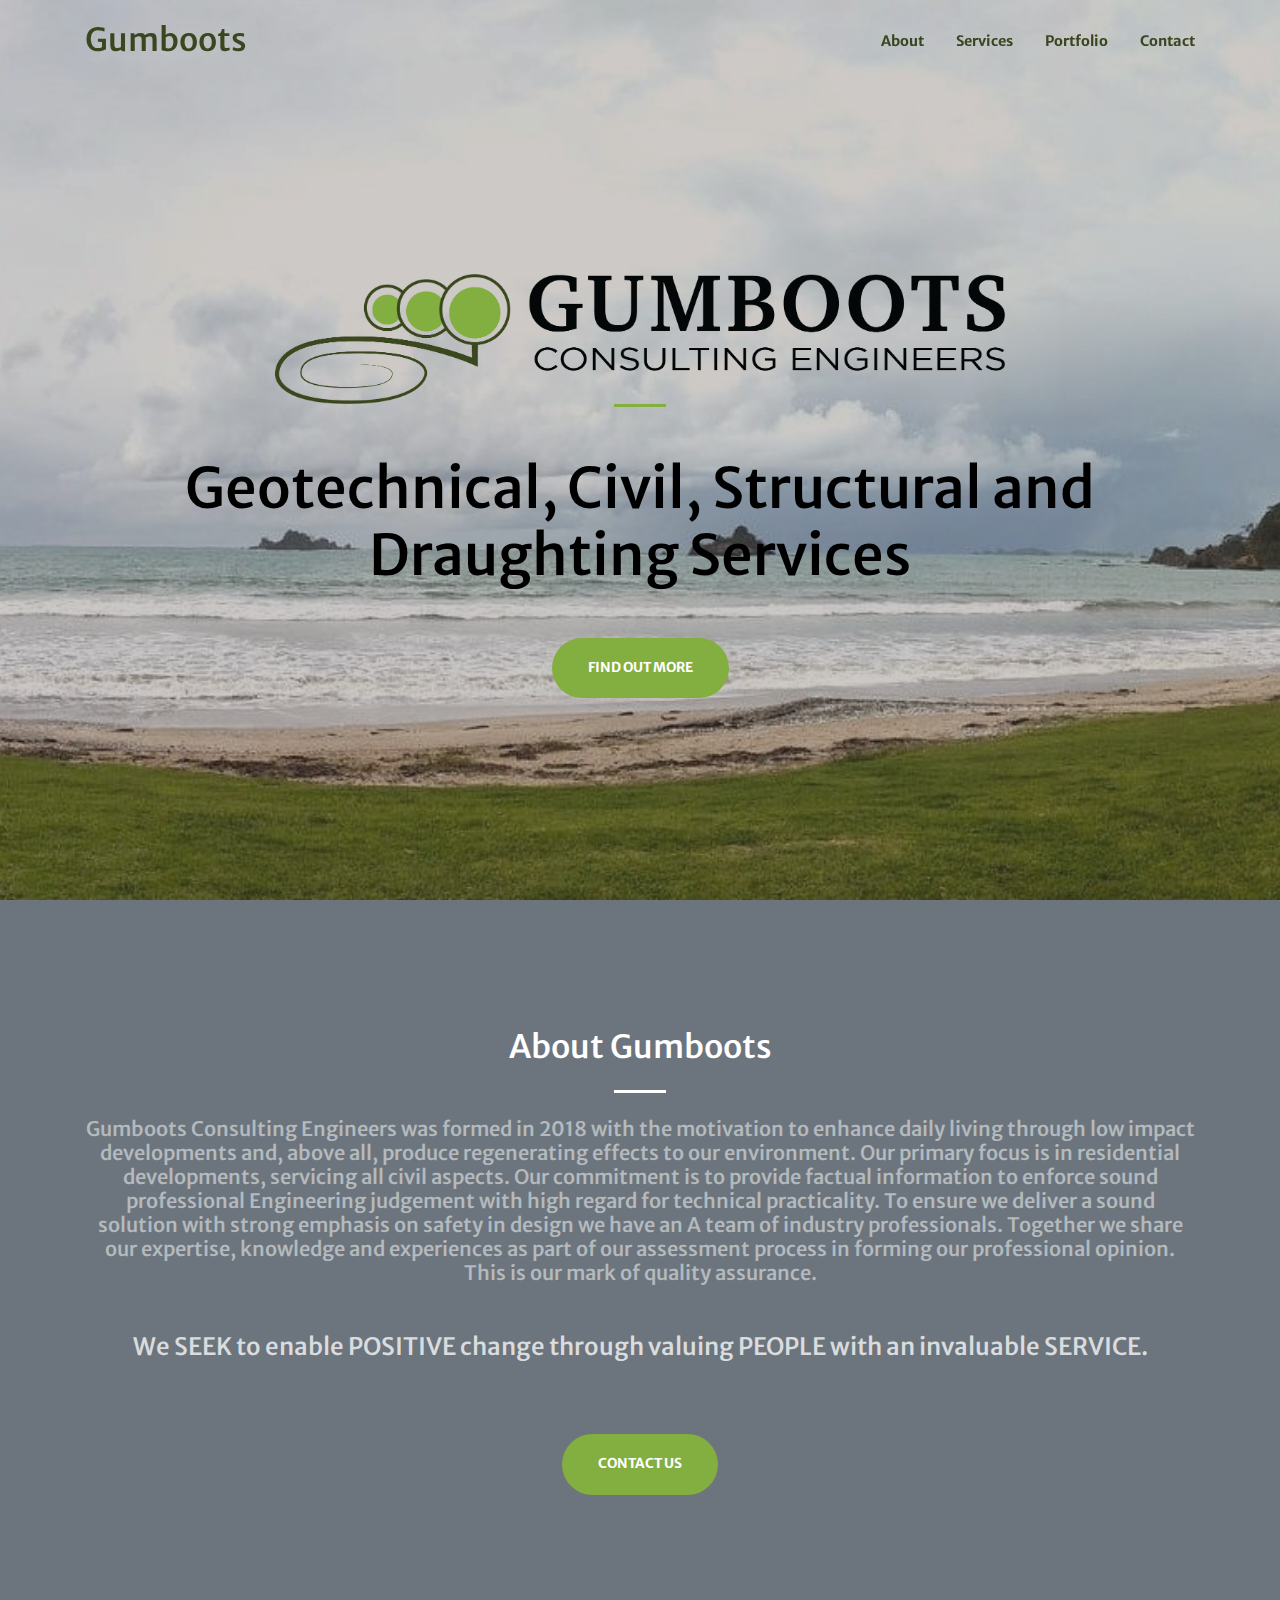
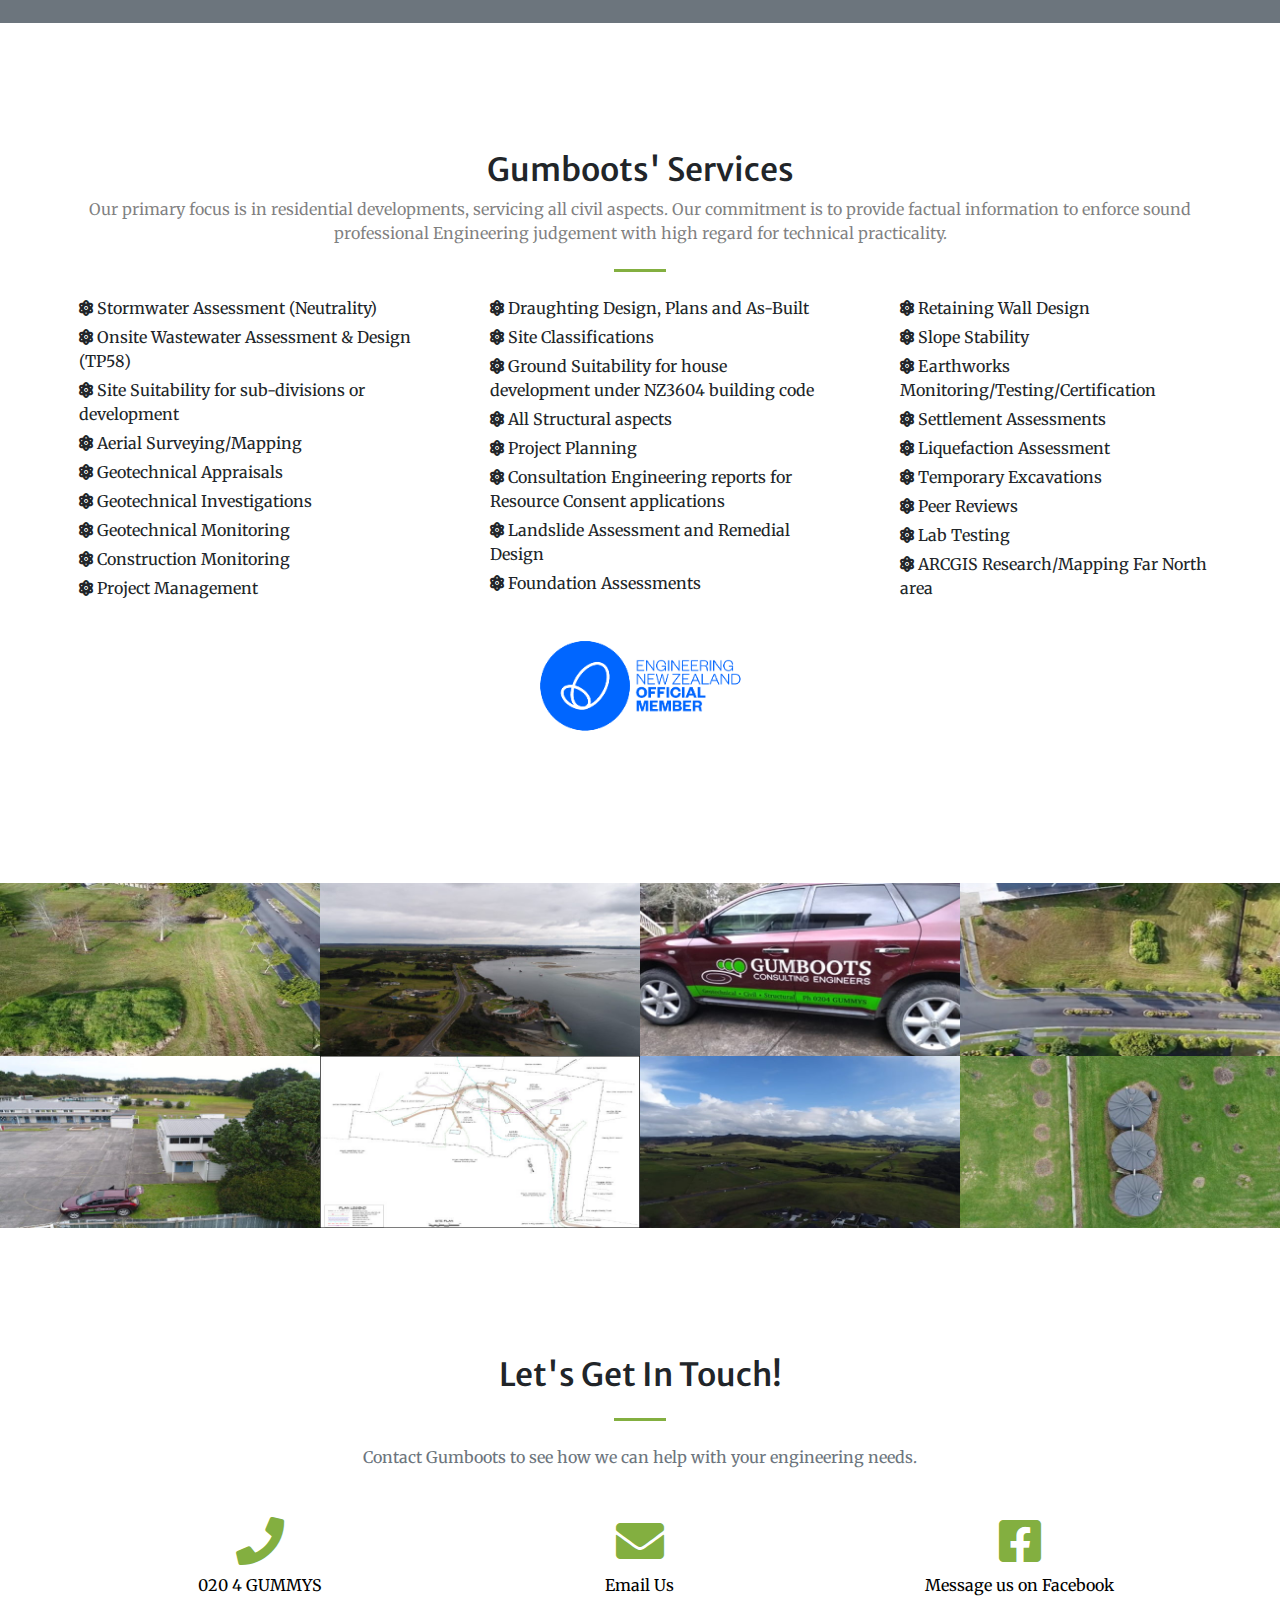
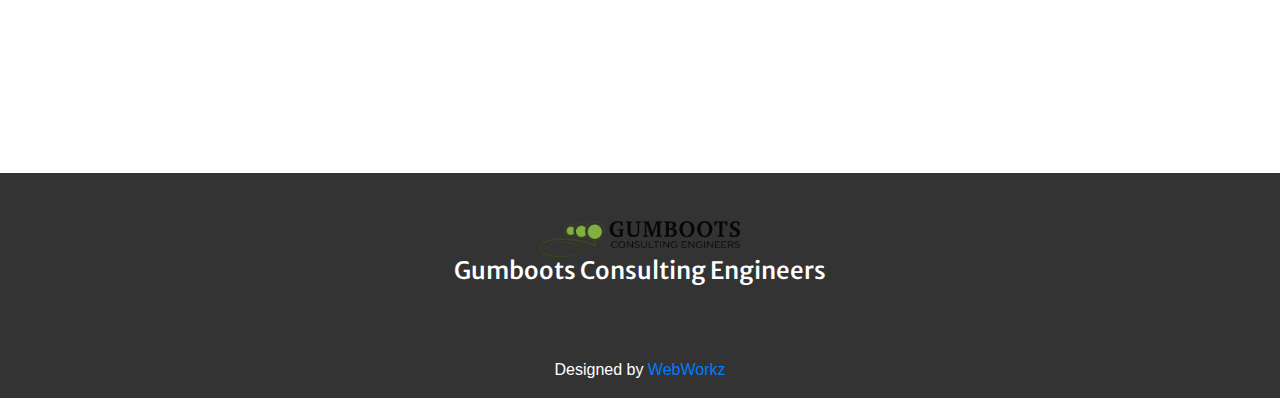
==== home.html @ a35c4b45 "Changed email address" ====
<!DOCTYPE html>
<html lang="en">

<head>

  <meta charset="utf-8">
  <meta name="viewport" content="width=device-width, initial-scale=1, shrink-to-fit=no">
  <meta name="description" content="">
  <meta name="author" content="">

  <title>Gumboots Consulting Engineers</title>
  <link rel="shortcut icon" type="image/png" href="img/icons/favicon-96x96.png" />

  <!-- Font Awesome Icons -->
  <link href="vendor/fontawesome-free/css/all.min.css" rel="stylesheet" type="text/css">

  <!-- Google Fonts -->
  <link href="https://fonts.googleapis.com/css?family=Merriweather+Sans:400,700" rel="stylesheet">
  <link href='https://fonts.googleapis.com/css?family=Merriweather:400,300,300italic,400italic,700,700italic'
    rel='stylesheet' type='text/css'>

  <!-- Plugin CSS -->
  <link href="vendor/magnific-popup/magnific-popup.css" rel="stylesheet">

  <!-- Theme CSS - Includes Bootstrap -->
  <link href="css/creative.css" rel="stylesheet">

</head>

<body id="page-top">

  <!-- Navigation -->
  <nav class="navbar navbar-expand-lg navbar-light fixed-top py-3" id="mainNav">
    <div class="container">
      <a class="navbar-brand js-scroll-trigger" href="#page-top">
        <h2 style="color: #3A4620;">Gumboots</h2>
      </a>
      <button class="navbar-toggler navbar-toggler-right" type="button" data-toggle="collapse"
        data-target="#navbarResponsive" aria-controls="navbarResponsive" aria-expanded="false"
        aria-label="Toggle navigation">
        <span class="navbar-toggler-icon"></span>
      </button>
      <div class="collapse navbar-collapse" id="navbarResponsive">
        <ul class="navbar-nav ml-auto my-2 my-lg-0">
          <li class="nav-item">
            <a class="nav-link js-scroll-trigger" href="#about">About</a>
          </li>
          <li class="nav-item">
            <a class="nav-link js-scroll-trigger" href="#services">Services</a>
          </li>
          <li class="nav-item">
            <a class="nav-link js-scroll-trigger" href="#portfolio">Portfolio</a>
          </li>
          <li class="nav-item">
            <a class="nav-link js-scroll-trigger" href="#contact">Contact</a>
          </li>
        </ul>
      </div>
    </div>
  </nav>

  <!-- Masthead -->
  <header class="masthead">
    <div class="container h-100">
      <div class="row h-100 align-items-center justify-content-center text-center">
        <div class="col-lg-8 align-self-end">
          <!-- <h1 class="text-uppercase text-white font-weight-bold">GumBoots Engineering Consultancy Services</h1> -->
          <img src="img/GumbootsLogopng.png" alt="gumboot logo" class="img-fluid">
          <hr class="divider my-0">
        </div>
        <div class="col-lg-12 align-self-baseline">
          <h1 class="mb-5 mt-5" style="color: black;">Geotechnical, Civil, Structural and Draughting Services</h1>

          <a class="btn btn-primary btn-xl js-scroll-trigger" href="#about">Find Out More</a>

        </div>
      </div>
    </div>
  </header>

  <!-- About Section -->
  <section class="page-section bg-secondary" id="about">
    <div class="container">
      <div class="row justify-content-center">
        <div class="col-lg-12 text-center">
          <h2 class="text-white mt-0">About Gumboots</h2>
          <hr class="divider light my-4">
          <h5 class="text-white-50 mb-5">Gumboots Consulting Engineers was formed in 2018 with the motivation to enhance
            daily living through low impact developments and, above all, produce regenerating effects to our
            environment. Our primary focus is in residential developments, servicing all civil aspects. Our commitment
            is to provide factual information to
            enforce sound professional Engineering judgement with high regard for technical practicality. To ensure we
            deliver a sound solution with strong emphasis on safety in design we have an A team of industry
            professionals. Together we share our expertise, knowledge and experiences as part of our assessment process
            in forming our professional opinion. This is our mark of quality assurance. </h5>

          <div class="mt-5">
            <h4 class="text-white-75 mb-4 mt-5">We SEEK to enable POSITIVE change through valuing PEOPLE with an
              invaluable
              SERVICE.</h4>
          </div>
        </div>
      </div>
      <!-- <div class="text-center">
        <img class="img-fluid" width=200; src="img/EngNZLogo.png">
      </div> -->
      <div class="text-center">
        <a class="mt-5 btn btn-primary btn-xl js-scroll-trigger text-center" href="#contact">Contact Us</a>
      </div>
    </div>
  </section>

  <!-- Services Section -->
  <section class="page-section" id="services">
    <div class="container">
      <h2 class="text-center mt-0">Gumboots' Services</h2>
      <p class="text-center mt-0 text-black-50 mb-4">Our primary focus is in residential developments, servicing all
        civil aspects. Our
        commitment is to provide factual information to enforce sound professional Engineering judgement with high
        regard for technical practicality.</p>
      <hr class="divider my-4">
    </div>

    <div class="mr-4 ml-4 mt-3">
      <div class="col-lg-12 mr-0 text-black">
        <!-- <h4 class=" text-center mb-4 text-black-50">We offer:</h4> -->
        <div class="row">
          <div class="col-lg-4">
            <ul class="fa-ul">
              <li><i class="fas fa-atom"></i> Stormwater Assessment (Neutrality)</li>
              <li><i class="fas fa-atom"></i> Onsite Wastewater Assessment & Design (TP58)</li>
              <li><i class="fas fa-atom"></i> Site Suitability for sub-divisions or development</li>
              <li><i class="fas fa-atom"></i> Aerial Surveying/Mapping</li>
              <li><i class="fas fa-atom"></i> Geotechnical Appraisals</li>
              <li><i class="fas fa-atom"></i> Geotechnical Investigations</li>
              <li><i class="fas fa-atom"></i> Geotechnical Monitoring</li>
              <li><i class="fas fa-atom"></i> Construction Monitoring</li>
              <li><i class="fas fa-atom"></i> Project Management</li>
            </ul>
          </div>
          <div class="col-lg-4">
            <ul class="fa-ul">
              <li><i class="fas fa-atom"></i> Draughting Design, Plans and As-Built</li>
              <li><i class="fas fa-atom"></i> Site Classifications</li>
              <li><i class="fas fa-atom"></i> Ground Suitability for house development under NZ3604 building code</li>
              <li><i class="fas fa-atom"></i> All Structural aspects</li>
              <li><i class="fas fa-atom"></i> Project Planning</li>
              <li><i class="fas fa-atom"></i> Consultation Engineering reports for Resource Consent applications</li>
              <li><i class="fas fa-atom"></i> Landslide Assessment and Remedial Design</li>
              <li><i class="fas fa-atom"></i> Foundation Assessments</li>
            </ul>
          </div>
          <div class="col-lg-4 ">
            <ul class="fa-ul">
              <li><i class="fas fa-atom"></i> Retaining Wall Design</li>
              <li><i class="fas fa-atom"></i> Slope Stability</li>
              <li><i class="fas fa-atom"></i> Earthworks Monitoring/Testing/Certification</li>
              <li><i class="fas fa-atom"></i> Settlement Assessments</li>
              <li><i class="fas fa-atom"></i> Liquefaction Assessment</li>
              <li><i class="fas fa-atom"></i> Temporary Excavations</li>
              <li><i class="fas fa-atom"></i> Peer Reviews</li>
              <li><i class="fas fa-atom"></i> Lab Testing</li>
              <li><i class="fas fa-atom"></i> ARCGIS Research/Mapping Far North area</li>
            </ul>
          </div>
        </div>
      </div>
    </div>
    <div class="container">
      <div class="text-center">
        <img class="img-fluid" width=250; src="img/EngNZLogo.png" alt="NZ Engineering Logo">
      </div>
    </div>
  </section>

  <!-- Portfolio Section -->
  <section id="portfolio">
    <div class="container-fluid p-0">
      <div class="row no-gutters">
        <div class="col-lg-3 col-sm-4">
          <a class="portfolio-box" href="img/portfolio/thumbnails/1.jpg">
            <img class="img-fluid" src="img/portfolio/thumbnails/1.jpg" alt="gumboots portfolio">
            <div class="portfolio-box-caption">
              <div class="project-category text-white-50">
              </div>
              <div class="project-name">
                Stormwater
              </div>
            </div>
          </a>
        </div>
        <div class="col-lg-3 col-sm-4">
          <a class="portfolio-box" href="img/portfolio/thumbnails/2.jpg">
            <img class="img-fluid" src="img/portfolio/thumbnails/2.jpg" alt="gumboots portfolio">
            <div class="portfolio-box-caption">
              <div class="project-category text-white-50">
              </div>
              <div class="project-name">
                Wastewater
              </div>
            </div>
          </a>
        </div>
        <div class="col-lg-3 col-sm-4">
          <a class="portfolio-box" href="img/portfolio/thumbnails/3.jpg">
            <img class="img-fluid" src="img/portfolio/thumbnails/3.jpg" alt="gumboots portfolio">
            <div class="portfolio-box-caption">
              <div class="project-category text-white-50">
              </div>
              <div class="project-name">
                Consent Work
              </div>
            </div>
          </a>
        </div>
        <div class="col-lg-3 col-sm-4">
          <a class="portfolio-box" href="img/portfolio/thumbnails/4.jpg">
            <img class="img-fluid" src="img/portfolio/thumbnails/4.jpg" alt="gumboots portfolio">
            <div class="portfolio-box-caption">
              <div class="project-category text-white-50">
              </div>
              <div class="project-name">
                Aerial Surveying
              </div>
            </div>
          </a>
        </div>
        <div class="col-lg-3 col-sm-4">
          <a class="portfolio-box" href="img/portfolio/thumbnails/5.jpg">
            <img class="img-fluid" src="img/portfolio/thumbnails/5.jpg" alt="gumboots portfolio">
            <div class="portfolio-box-caption">
              <div class="project-category text-white-50">
              </div>
              <div class="project-name">
                Site Appraisals
              </div>
            </div>
          </a>
        </div>
        <div class="col-lg-3 col-sm-4">
          <a class="portfolio-box" href="img/portfolio/thumbnails/6.jpg">
            <img class="img-fluid" src="img/portfolio/thumbnails/6.jpg" alt="gumboots portfolio">
            <div class="portfolio-box-caption p-3">
              <div class="project-category text-white-50">
              </div>
              <div class="project-name">
                Plans, Concept Designs & As Built Draughting
              </div>
            </div>
          </a>
        </div>

        <div class="col-lg-3 col-sm-4">
          <a class="portfolio-box" href="img/portfolio/thumbnails/7.jpg">
            <img class="img-fluid" src="img/portfolio/thumbnails/7.jpg" alt="gumboots portfolio">
            <div class="portfolio-box-caption p-3">
              <div class="project-category text-white-50">
              </div>
              <div class="project-name">
                Suitability for Subdivision and Residential Developments
              </div>
            </div>
          </a>
        </div>

        <div class="col-lg-3 col-sm-4">
          <a class="portfolio-box" href="img/portfolio/thumbnails/8.jpg">
            <img class="img-fluid" src="img/portfolio/thumbnails/8.jpg" alt="gumboots portfolio">
            <div class="portfolio-box-caption p-3">
              <div class="project-category text-white-50">
              </div>
              <div class="project-name">
                Project Management and Construction Monitoring
              </div>
            </div>
          </a>
        </div>
      </div>
    </div>
  </section>

  <!-- Call to Action Section 
   <section id="partners" class="page-section bg-secondary text-white">
    <div class="container text-center">
      <h2 class="text-white mt-0">Gumboot's Partners</h2>
      <hr class="divider my-4">
      <h4 class="mb-4 text-white-25">To ensure we deliver a sound solution with strong emphasis on safety in design we
        have an A team
        of industry professionals. Together we share our expertise, knowledge and experiences as part of our assessment
        process in forming our professional opinion. This is our mark of quality assurance.</h4>
   <div class="row d-flex flex-wrap align-items-center mt-5">
        <div class="col-lg-4 ml-auto text-center mb-5">
          <img width="170" src="img/structuralSense.png" class="img-fluid align-middle">
        </div>
        <div class="col-lg-4 mr-auto text-center mb-5" href="mailto:contact@gumbootsconsultingengineers.co.nz">
          <img width="150" src="img/brajConst.png" class="img-fluid align-middle">
        </div>
        <div class="col-lg-4 mr-auto text-center mb-5">
          <img width="170" src="img/ngs.png" class="img-fluid align-middle">
        </div>
      </div> -->
  <!-- </div>
  </section> -->

  <!-- Contact Section -->
  <section class="page-section" id="contact">
    <div class="container">
      <div class="row justify-content-center">
        <div class="col-lg-8 text-center">
          <h2 class="mt-0">Let's Get In Touch!</h2>
          <hr class="divider my-4">
          <p class="text-muted mb-5">Contact Gumboots to see how we can help with your engineering needs.</p>
        </div>
      </div>
      <div class="row ">
        <div class="col-lg-4 ml-auto text-center mb-5">
          <i class="fas fa-phone fa-3x text-primary mb-2"></i>
          <div style="color:black;">020 4 GUMMYS</div>
        </div>
        <div class="col-lg-4 mr-auto text-center mb-5" href="mailto:gumbootsconsulting@gmail.com">
          <i class="fas fa-envelope fa-3x text-primary mb-2"></i>
          <a class="d-block" style="color:black;" href="mailto:gumbootsconsulting@gmail.com">Email Us</a>
        </div>
        <div class="col-lg-4 mr-auto text-center mb-5">
          <i class="fab fa-facebook-square fa-3x text-primary mb-2"></i>
          <a class="d-block" style="color:black;" href="https://facebook.com/gumbootsconsultingengineers">Message us on
            Facebook</a>
        </div>
      </div>
    </div>
  </section>

  <!-- Footer -->
  <!-- <footer class="bg-light py-5">
    <div class="container">
      <div class="small text-center text-muted">Copyright &copy; 2019 - Start Bootstrap</div>
    </div>
  </footer> -->

  <footer class="site-footer text-white pt-5"
    style="background: #333333; font-family: -apple-system, BlinkMacSystemFont, 'Segoe UI', Roboto, Oxygen, Ubuntu, Cantarell, 'Open Sans', 'Helvetica Neue', sans-serif">
    <div class="container">
      <div class="row">
        <div class="col-lg-12 sm-12 text-center">
          <img src="img/GumbootsLogopng.png" alt="gumboot logo" width="200" class="img-fluid">
          <h4 class="footer-heading mb-4">Gumboots Consulting Engineers</h4>
          <br><br>
          <p>Designed by <a style="color:#007bff;" target="" href="mailto:webworkznz@gmail.com">WebWorkz</a></p>
        </div>

        <!-- Bootstrap core JavaScript -->
        <script src="vendor/jquery/jquery.min.js"></script>
        <script src="vendor/bootstrap/js/bootstrap.bundle.min.js"></script>

        <!-- Plugin JavaScript -->
        <script src="vendor/jquery-easing/jquery.easing.min.js"></script>
        <script src="vendor/magnific-popup/jquery.magnific-popup.min.js"></script>

        <!-- Custom scripts for this template -->
        <script src="js/creative.min.js"></script>

</body>

</html>
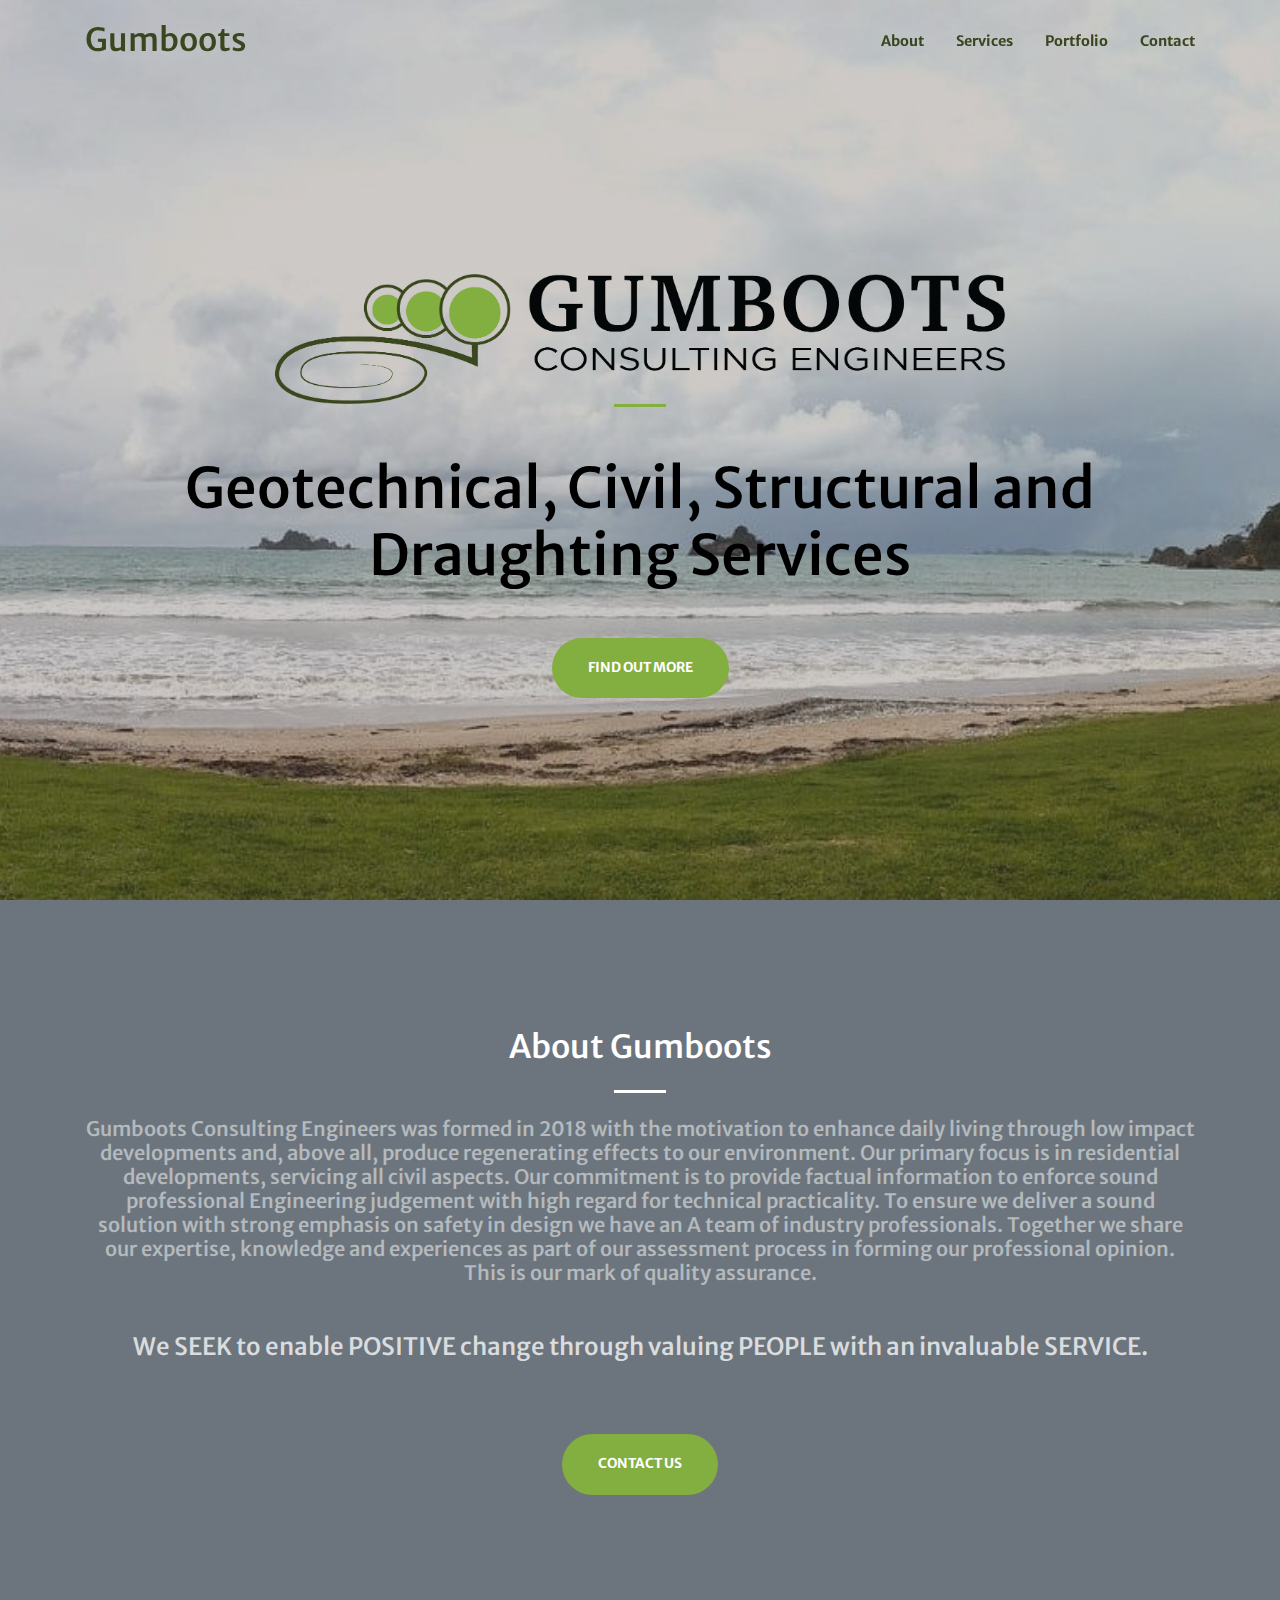
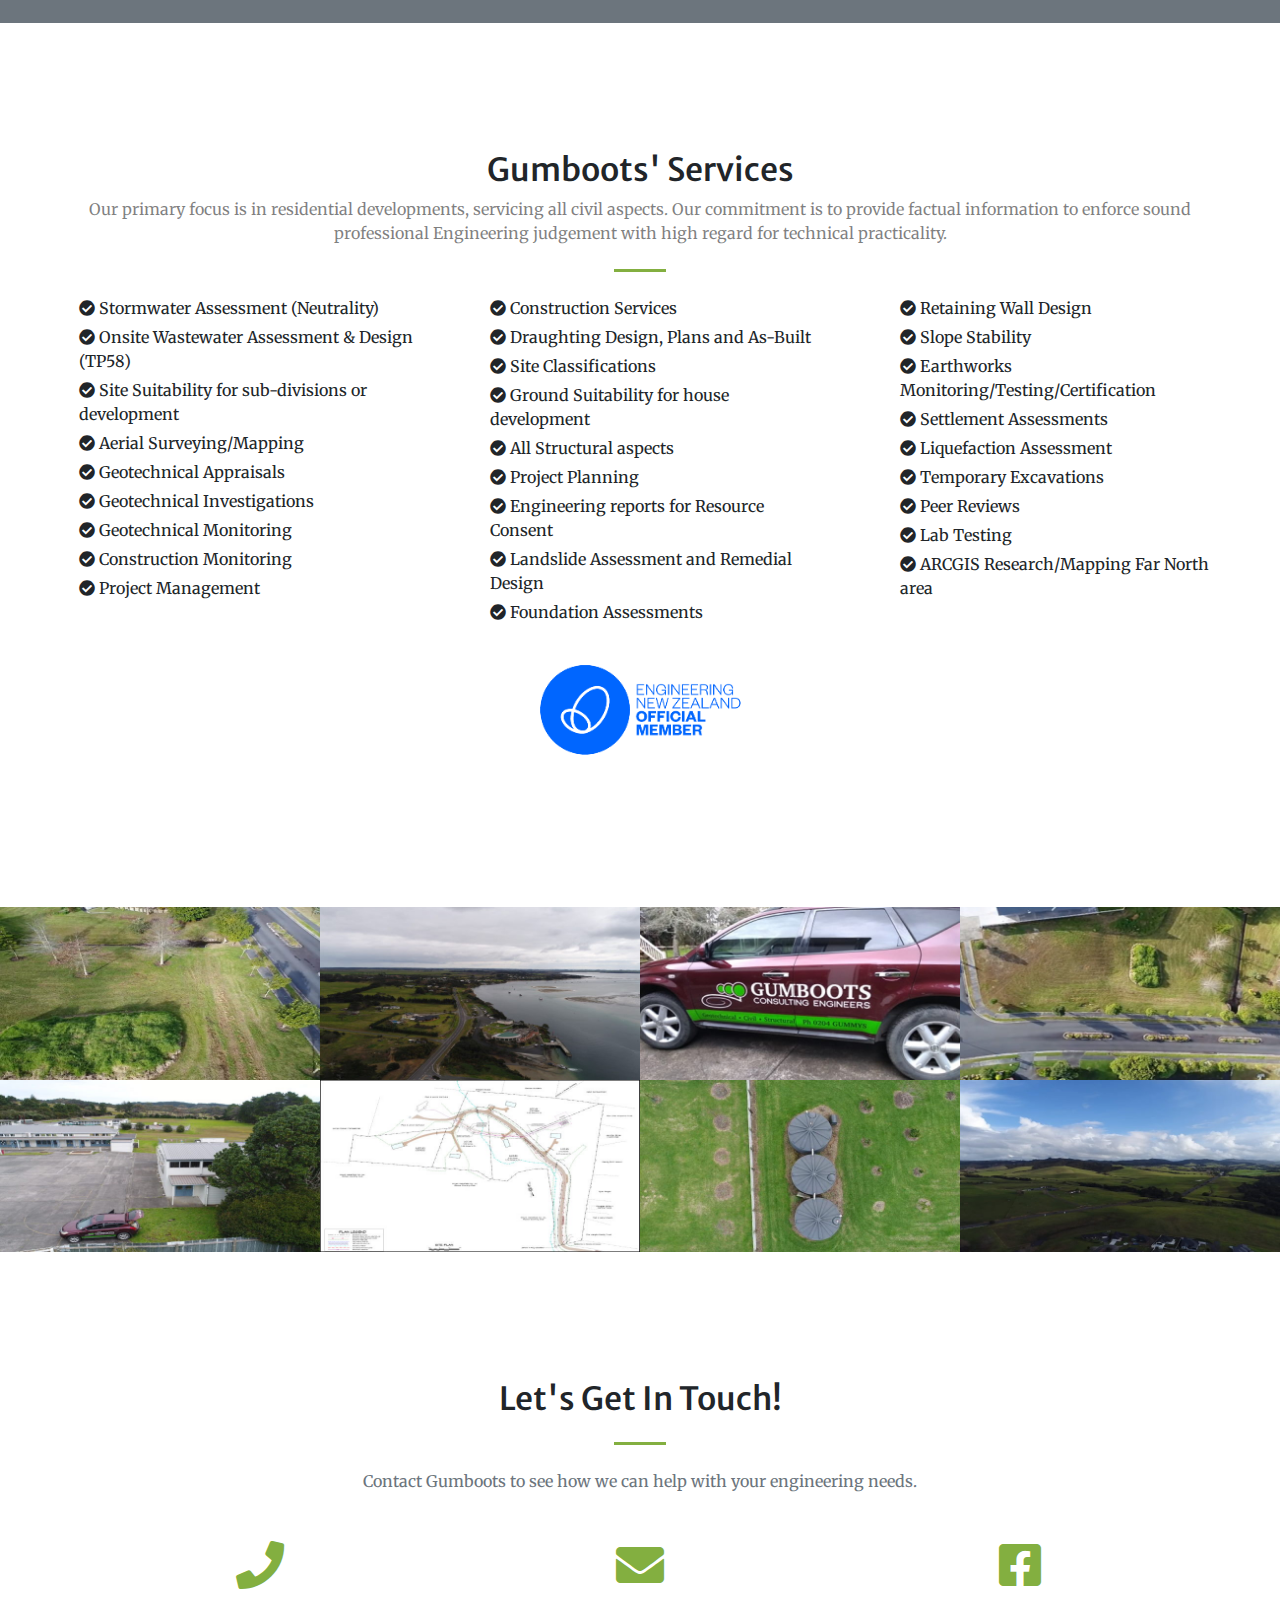
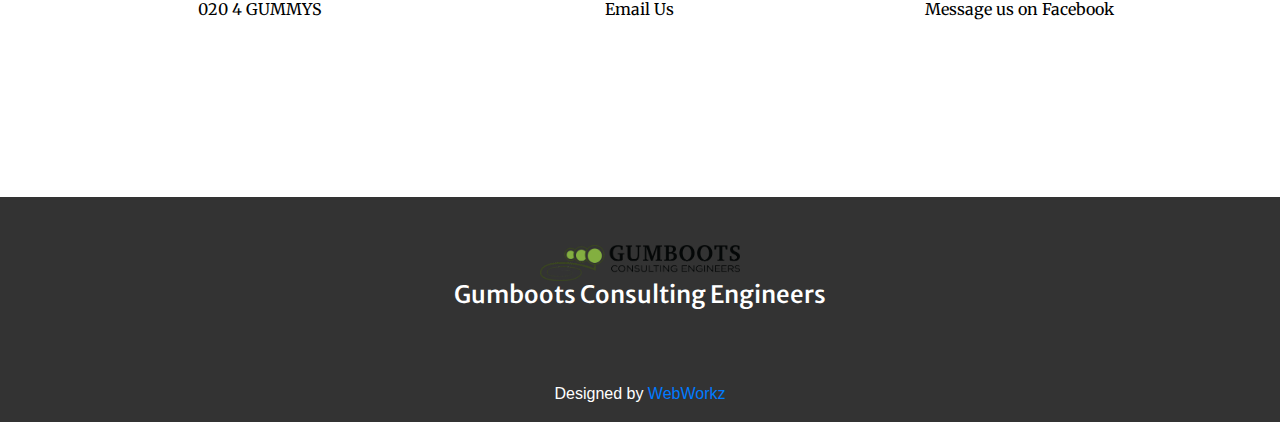
==== commit 4e11f949: "changed li icons to ticks" ====
--- a/home.html
+++ b/home.html
@@ -127,40 +127,41 @@
         <div class="row">
           <div class="col-lg-4">
             <ul class="fa-ul">
-              <li><i class="fas fa-atom"></i> Stormwater Assessment (Neutrality)</li>
-              <li><i class="fas fa-atom"></i> Onsite Wastewater Assessment & Design (TP58)</li>
-              <li><i class="fas fa-atom"></i> Site Suitability for sub-divisions or development</li>
-              <li><i class="fas fa-atom"></i> Aerial Surveying/Mapping</li>
-              <li><i class="fas fa-atom"></i> Geotechnical Appraisals</li>
-              <li><i class="fas fa-atom"></i> Geotechnical Investigations</li>
-              <li><i class="fas fa-atom"></i> Geotechnical Monitoring</li>
-              <li><i class="fas fa-atom"></i> Construction Monitoring</li>
-              <li><i class="fas fa-atom"></i> Project Management</li>
+              <li><i class="fa fa-check-circle" aria-hidden="true"></i> Stormwater Assessment (Neutrality)</li>
+              <li><i class="fa fa-check-circle" aria-hidden="true"></i> Onsite Wastewater Assessment & Design (TP58)</li>
+              <li><i class="fa fa-check-circle" aria-hidden="true"></i> Site Suitability for sub-divisions or development</li>
+              <li><i class="fa fa-check-circle" aria-hidden="true"></i> Aerial Surveying/Mapping</li>
+              <li><i class="fa fa-check-circle" aria-hidden="true"></i> Geotechnical Appraisals</li>
+              <li><i class="fa fa-check-circle" aria-hidden="true"></i> Geotechnical Investigations</li>
+              <li><i class="fa fa-check-circle" aria-hidden="true"></i> Geotechnical Monitoring</li>
+              <li><i class="fa fa-check-circle" aria-hidden="true"></i> Construction Monitoring</li>
+              <li><i class="fa fa-check-circle" aria-hidden="true"></i> Project Management</li>
             </ul>
           </div>
           <div class="col-lg-4">
             <ul class="fa-ul">
-              <li><i class="fas fa-atom"></i> Draughting Design, Plans and As-Built</li>
-              <li><i class="fas fa-atom"></i> Site Classifications</li>
-              <li><i class="fas fa-atom"></i> Ground Suitability for house development under NZ3604 building code</li>
-              <li><i class="fas fa-atom"></i> All Structural aspects</li>
-              <li><i class="fas fa-atom"></i> Project Planning</li>
-              <li><i class="fas fa-atom"></i> Consultation Engineering reports for Resource Consent applications</li>
-              <li><i class="fas fa-atom"></i> Landslide Assessment and Remedial Design</li>
-              <li><i class="fas fa-atom"></i> Foundation Assessments</li>
+              <li><i class="fa fa-check-circle" aria-hidden="true"></i> Construction Services</li>
+              <li><i class="fa fa-check-circle" aria-hidden="true"></i> Draughting Design, Plans and As-Built</li>
+              <li><i class="fa fa-check-circle" aria-hidden="true"></i> Site Classifications</li>
+              <li><i class="fa fa-check-circle" aria-hidden="true"></i> Ground Suitability for house development</li>
+              <li><i class="fa fa-check-circle" aria-hidden="true"></i> All Structural aspects</li>
+              <li><i class="fa fa-check-circle" aria-hidden="true"></i> Project Planning</li>
+              <li><i class="fa fa-check-circle" aria-hidden="true"></i> Engineering reports for Resource Consent </li>
+              <li><i class="fa fa-check-circle" aria-hidden="true"></i> Landslide Assessment and Remedial Design</li>
+              <li><i class="fa fa-check-circle" aria-hidden="true"></i> Foundation Assessments</li>
             </ul>
           </div>
           <div class="col-lg-4 ">
             <ul class="fa-ul">
-              <li><i class="fas fa-atom"></i> Retaining Wall Design</li>
-              <li><i class="fas fa-atom"></i> Slope Stability</li>
-              <li><i class="fas fa-atom"></i> Earthworks Monitoring/Testing/Certification</li>
-              <li><i class="fas fa-atom"></i> Settlement Assessments</li>
-              <li><i class="fas fa-atom"></i> Liquefaction Assessment</li>
-              <li><i class="fas fa-atom"></i> Temporary Excavations</li>
-              <li><i class="fas fa-atom"></i> Peer Reviews</li>
-              <li><i class="fas fa-atom"></i> Lab Testing</li>
-              <li><i class="fas fa-atom"></i> ARCGIS Research/Mapping Far North area</li>
+              <li><i class="fa fa-check-circle" aria-hidden="true"></i> Retaining Wall Design</li>
+              <li><i class="fa fa-check-circle" aria-hidden="true"></i> Slope Stability</li>
+              <li><i class="fa fa-check-circle" aria-hidden="true"></i> Earthworks Monitoring/Testing/Certification</li>
+              <li><i class="fa fa-check-circle" aria-hidden="true"></i> Settlement Assessments</li>
+              <li><i class="fa fa-check-circle" aria-hidden="true"></i> Liquefaction Assessment</li>
+              <li><i class="fa fa-check-circle" aria-hidden="true"></i> Temporary Excavations</li>
+              <li><i class="fa fa-check-circle" aria-hidden="true"></i> Peer Reviews</li>
+              <li><i class="fa fa-check-circle" aria-hidden="true"></i> Lab Testing</li>
+              <li><i class="fa fa-check-circle" aria-hidden="true"></i> ARCGIS Research/Mapping Far North area</li>
             </ul>
           </div>
         </div>
